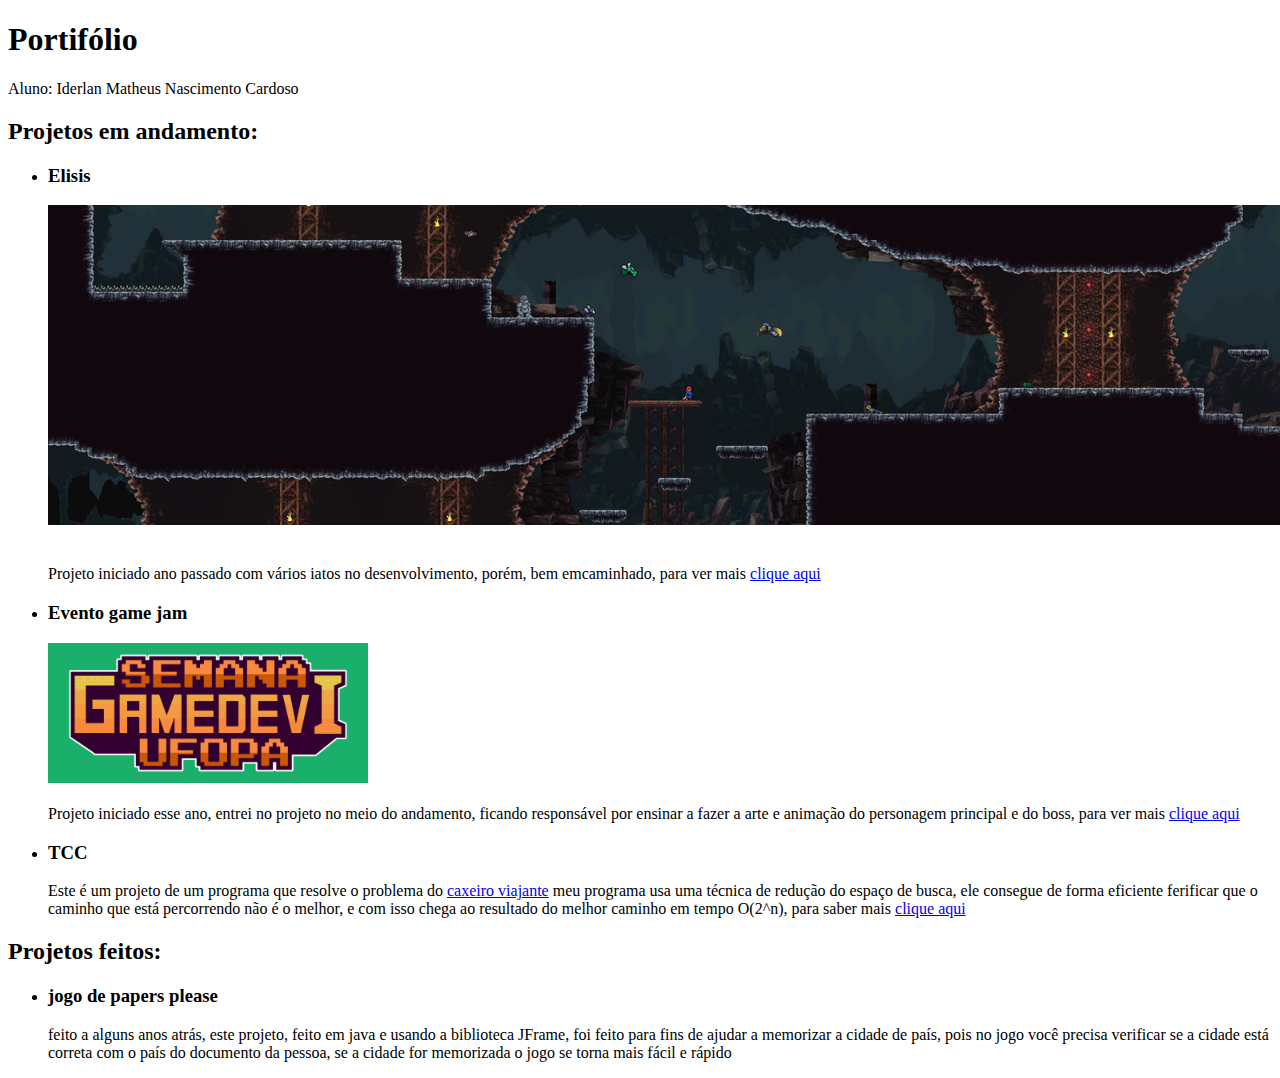
==== port-Iderlan/index.html @ c5cf3176 "add files" ====
<!DOCTYPE html>
<html lang="pt-br">
<head>
    <meta charset="UTF-8">
    <meta name="viewport" content="width=device-width, initial-scale=1.0">
    <title>Document</title>
</head>
<body>
    <h1>Portifólio</h1>
    <p1>Aluno: Iderlan Matheus Nascimento Cardoso</p1>
    <h2>Projetos em andamento:</h2>
    <ul>
        <li>
            <h3>Elisis</h3>
            <img src="imagens/print.png" 
            alt="imagem de um jogo 2D" height="320" width="1280">
            
            <p1><br><br>Projeto iniciado ano passado com vários iatos no desenvolvimento, porém, bem emcaminhado, para ver mais <a href="projetos/Elisis.html">clique aqui</a></p1>
        </li>
        <li>
            <h3>Evento game jam</h3>
            <img src="imagens/logo.jpeg" 
            alt="imagem da logo de um evento: semana game dev 1 ufopa" height="140" width="320">
            
            <p1><br><br>Projeto iniciado esse ano, entrei no projeto no meio do andamento, ficando responsável por ensinar a fazer a arte e animação do personagem principal e do boss, para ver mais <a href="projetos/gameJam.html">clique aqui</a></p1>
        </li>
        <li>
            <h3>TCC</h3>
            
            <p1>Este é um projeto de um programa que resolve o problema do <a href="https://pt.wikipedia.org/wiki/Problema_do_caixeiro-viajante">caxeiro viajante</a> meu programa usa uma técnica de redução do espaço de busca, ele consegue de forma eficiente ferificar que o caminho que está percorrendo não é o melhor, e com isso chega ao resultado do melhor caminho em tempo O(2^n), para saber mais <a href="projetos/TCC.html">clique aqui</a></p1>
        </li>
    </ul>
    <h2>Projetos feitos:</h2>
    <ul>
        <li>
            <h3>jogo de papers please</h3>
            <p1> feito a alguns anos atrás, este projeto, feito em java e usando a biblioteca JFrame, foi feito para fins de ajudar a memorizar a cidade de país, pois no jogo você precisa verificar se a cidade está correta com o país do documento da pessoa, se a cidade for memorizada o jogo se torna mais fácil e rápido</p1>
        </li>
    </ul>
</body>
</html>
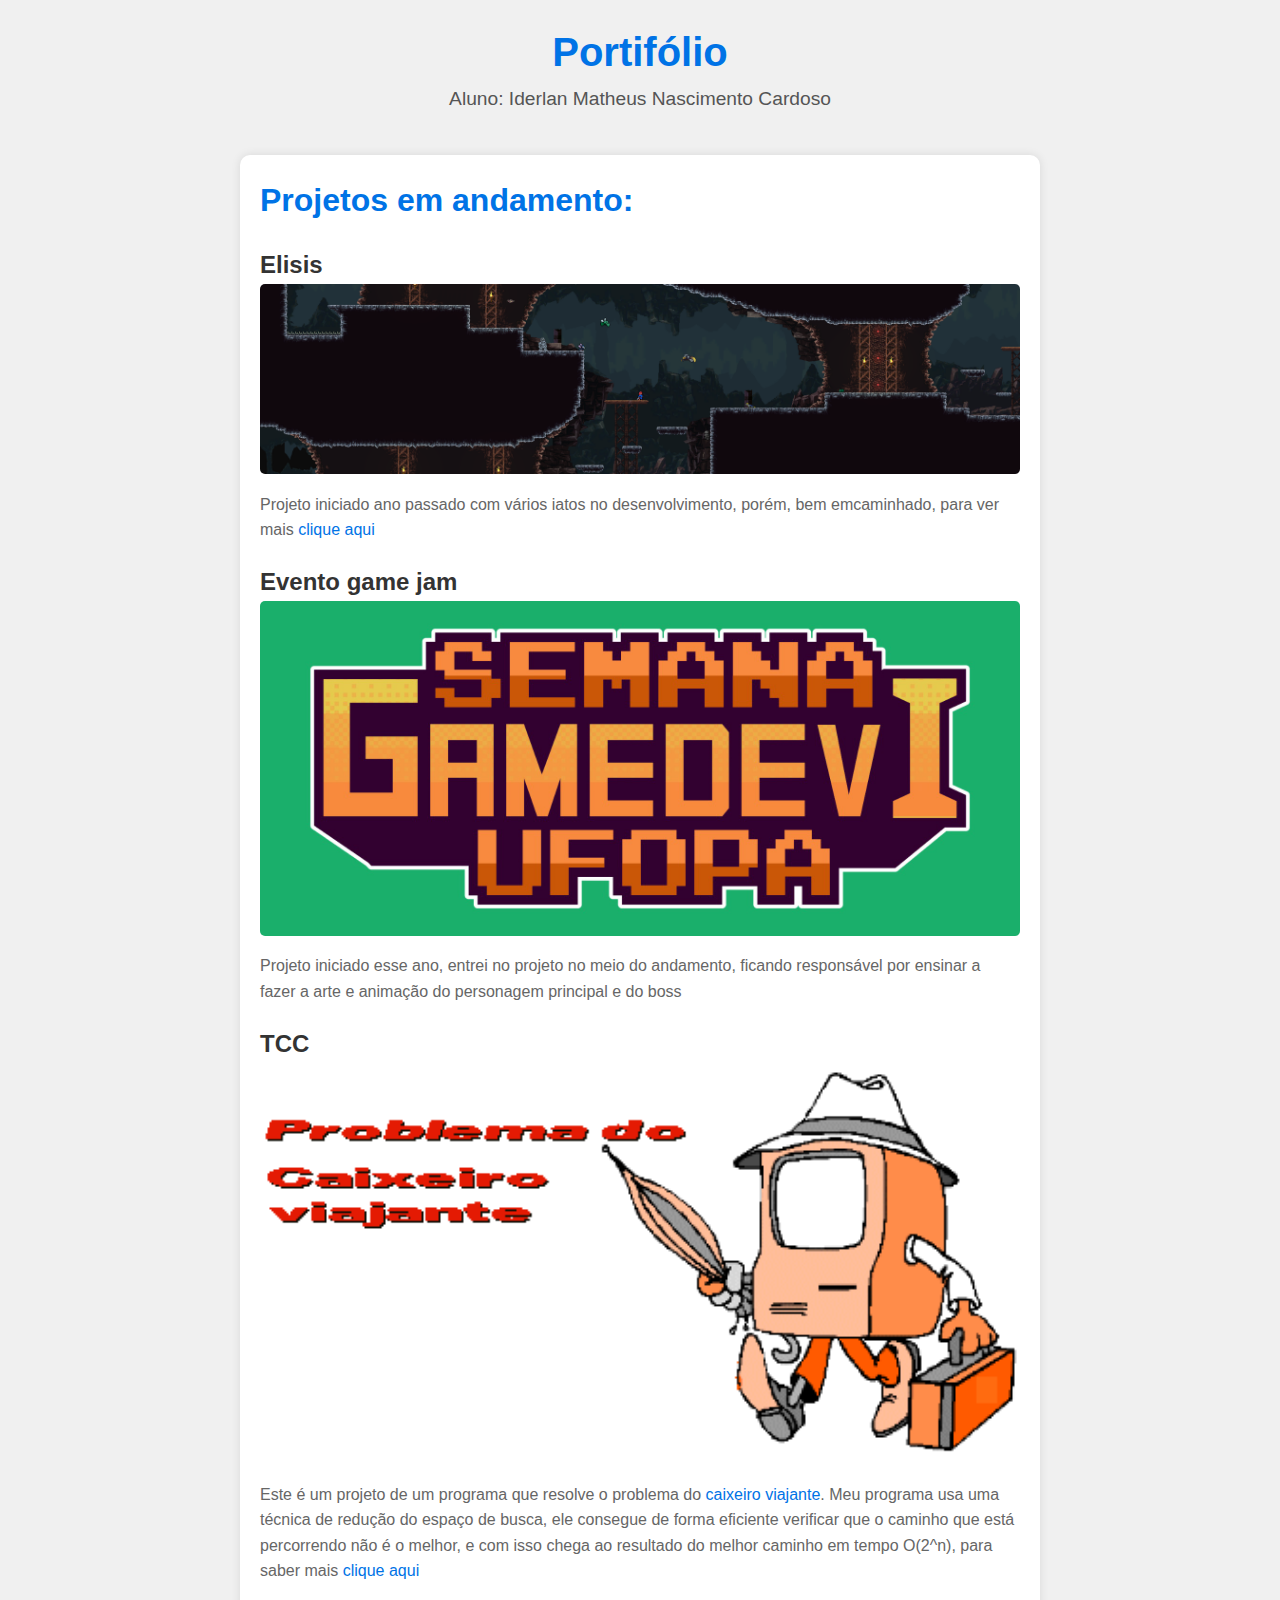
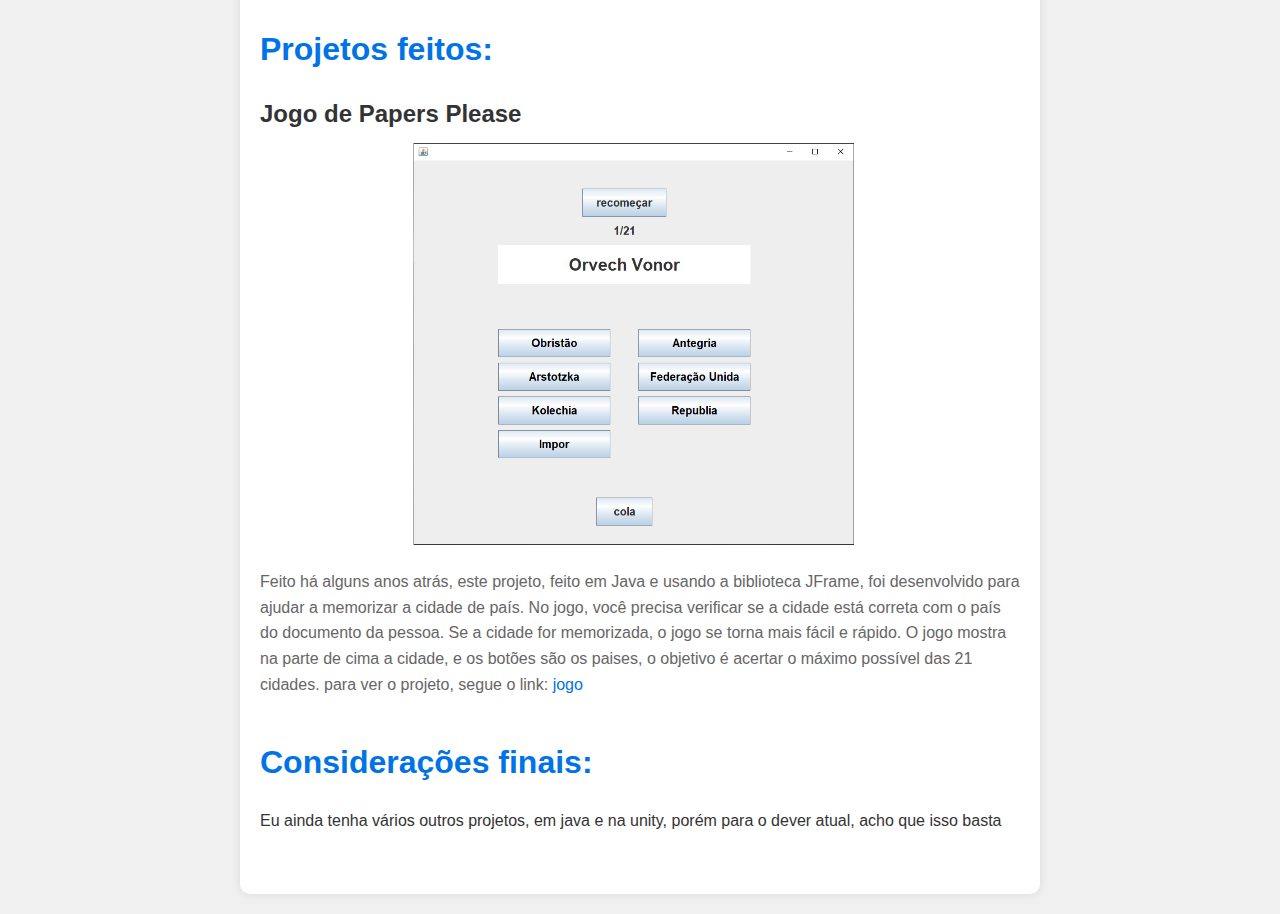
==== commit 27611b85: "add: css && javascript files" ====
--- a/port-Iderlan/index.html
+++ b/port-Iderlan/index.html
@@ -3,39 +3,59 @@
 <head>
     <meta charset="UTF-8">
     <meta name="viewport" content="width=device-width, initial-scale=1.0">
-    <title>Document</title>
+    <title>Portifólio</title>
+    <link rel="stylesheet" href="styles.css">
 </head>
 <body>
-    <h1>Portifólio</h1>
-    <p1>Aluno: Iderlan Matheus Nascimento Cardoso</p1>
-    <h2>Projetos em andamento:</h2>
-    <ul>
-        <li>
-            <h3>Elisis</h3>
-            <img src="imagens/print.png" 
-            alt="imagem de um jogo 2D" height="320" width="1280">
-            
-            <p1><br><br>Projeto iniciado ano passado com vários iatos no desenvolvimento, porém, bem emcaminhado, para ver mais <a href="projetos/Elisis.html">clique aqui</a></p1>
-        </li>
-        <li>
-            <h3>Evento game jam</h3>
-            <img src="imagens/logo.jpeg" 
-            alt="imagem da logo de um evento: semana game dev 1 ufopa" height="140" width="320">
-            
-            <p1><br><br>Projeto iniciado esse ano, entrei no projeto no meio do andamento, ficando responsável por ensinar a fazer a arte e animação do personagem principal e do boss, para ver mais <a href="projetos/gameJam.html">clique aqui</a></p1>
-        </li>
-        <li>
-            <h3>TCC</h3>
-            
-            <p1>Este é um projeto de um programa que resolve o problema do <a href="https://pt.wikipedia.org/wiki/Problema_do_caixeiro-viajante">caxeiro viajante</a> meu programa usa uma técnica de redução do espaço de busca, ele consegue de forma eficiente ferificar que o caminho que está percorrendo não é o melhor, e com isso chega ao resultado do melhor caminho em tempo O(2^n), para saber mais <a href="projetos/TCC.html">clique aqui</a></p1>
-        </li>
-    </ul>
-    <h2>Projetos feitos:</h2>
-    <ul>
-        <li>
-            <h3>jogo de papers please</h3>
-            <p1> feito a alguns anos atrás, este projeto, feito em java e usando a biblioteca JFrame, foi feito para fins de ajudar a memorizar a cidade de país, pois no jogo você precisa verificar se a cidade está correta com o país do documento da pessoa, se a cidade for memorizada o jogo se torna mais fácil e rápido</p1>
-        </li>
-    </ul>
+    <header>
+        <h1>Portifólio</h1>
+        <p>Aluno: Iderlan Matheus Nascimento Cardoso</p>
+    </header>
+    <main>
+        <section>
+            <h2>Projetos em andamento:</h2>
+            <ul>
+                <li>
+                    <h3>Elisis</h3>
+                    <img src="imagens/print.png" alt="imagem de um jogo 2D" height="320" width="1280">
+                    <p>Projeto iniciado ano passado com vários iatos no desenvolvimento, porém, bem emcaminhado, para ver mais <a href="projetos/Elisis.html">clique aqui</a></p>
+                </li>
+                <li>
+                    <h3>Evento game jam</h3>
+                    <img src="imagens/logo.jpeg" alt="imagem da logo de um evento: semana game dev 1 ufopa" height="140" width="320">
+                    <p>Projeto iniciado esse ano, entrei no projeto no meio do andamento, ficando responsável por ensinar a fazer a arte e animação do personagem principal e do boss</p>
+                </li>
+                <li>
+                    <h3>TCC</h3>
+                    <img src="imagens/TSP.gif" alt="imagem representando um grafo">
+                    <p>Este é um projeto de um programa que resolve o problema do <a href="https://pt.wikipedia.org/wiki/Problema_do_caixeiro-viajante">caixeiro viajante</a>. Meu programa usa uma técnica de redução do espaço de busca, ele consegue de forma eficiente verificar que o caminho que está percorrendo não é o melhor, e com isso chega ao resultado do melhor caminho em tempo O(2^n), para saber mais <a href="projetos/TCC.html">clique aqui</a></p>
+                </li>
+            </ul>
+        </section>
+        <section>
+            <h2>Projetos feitos:</h2>
+            <ul>
+                <li>
+                    <h3>Jogo de Papers Please</h3>
+                    <img src="imagens/meu jogo.png" alt="imagem do jogo papers please">
+                    <p>
+                    Feito há alguns anos atrás, este projeto, feito em Java e usando a biblioteca JFrame, 
+                    foi desenvolvido para ajudar a memorizar a cidade de país. No jogo, você precisa verificar 
+                    se a cidade está correta com o país do documento da pessoa. Se a cidade for memorizada, 
+                    o jogo se torna mais fácil e rápido. O jogo mostra na parte de cima a cidade, e os botões são os paises,
+                    o objetivo é acertar o máximo possível das 21 cidades.
+                    para ver o projeto, segue o link: <a href="https://github.com/iderlan/papers-please-cities.git">jogo</a></p>
+                </li>
+            </ul>
+        </section>
+        <section>
+            <h2>Considerações finais:</h2>
+            <ul>
+                <li>
+                    <p1>Eu ainda tenha vários outros projetos, em java e na unity, porém para o dever atual, acho que isso basta</p1>
+                </li>
+            </ul>
+        </section>
+    </main>
 </body>
-</html>+</html>
--- a/port-Iderlan/styles.css
+++ b/port-Iderlan/styles.css
@@ -0,0 +1,87 @@
+/* Reset básico */
+* {
+    margin: 0;
+    padding: 0;
+    box-sizing: border-box;
+}
+
+/* Estilo do corpo */
+body {
+    font-family: 'Arial', sans-serif;
+    background-color: #f0f0f0;
+    color: #333;
+    line-height: 1.6;
+    padding: 20px;
+}
+
+/* Estilo do cabeçalho */
+header {
+    text-align: center;
+    margin-bottom: 40px;
+}
+
+header h1 {
+    font-size: 2.5em;
+    color: #0073e6;
+}
+
+header p {
+    font-size: 1.2em;
+    color: #555;
+}
+
+/* Estilo do main */
+main {
+    max-width: 800px;
+    margin: 0 auto;
+    background-color: #fff;
+    padding: 20px;
+    box-shadow: 0 0 10px rgba(0, 0, 0, 0.1);
+    border-radius: 10px;
+}
+
+/* Estilo das seções */
+section {
+    margin-bottom: 40px;
+}
+
+section h2 {
+    font-size: 2em;
+    color: #0073e6;
+    margin-bottom: 20px;
+}
+
+/* Estilo das listas */
+ul {
+    list-style: none;
+}
+
+ul li {
+    margin-bottom: 20px;
+}
+
+ul li h3 {
+    font-size: 1.5em;
+    color: #333;
+}
+
+ul li img {
+    width: 100%;
+    height: auto;
+    margin-bottom: 10px;
+    border-radius: 5px;
+}
+
+ul li p {
+    font-size: 1em;
+    color: #666;
+}
+
+ul li a {
+    color: #0073e6;
+    text-decoration: none;
+}
+
+ul li a:hover {
+    text-decoration: underline;
+}
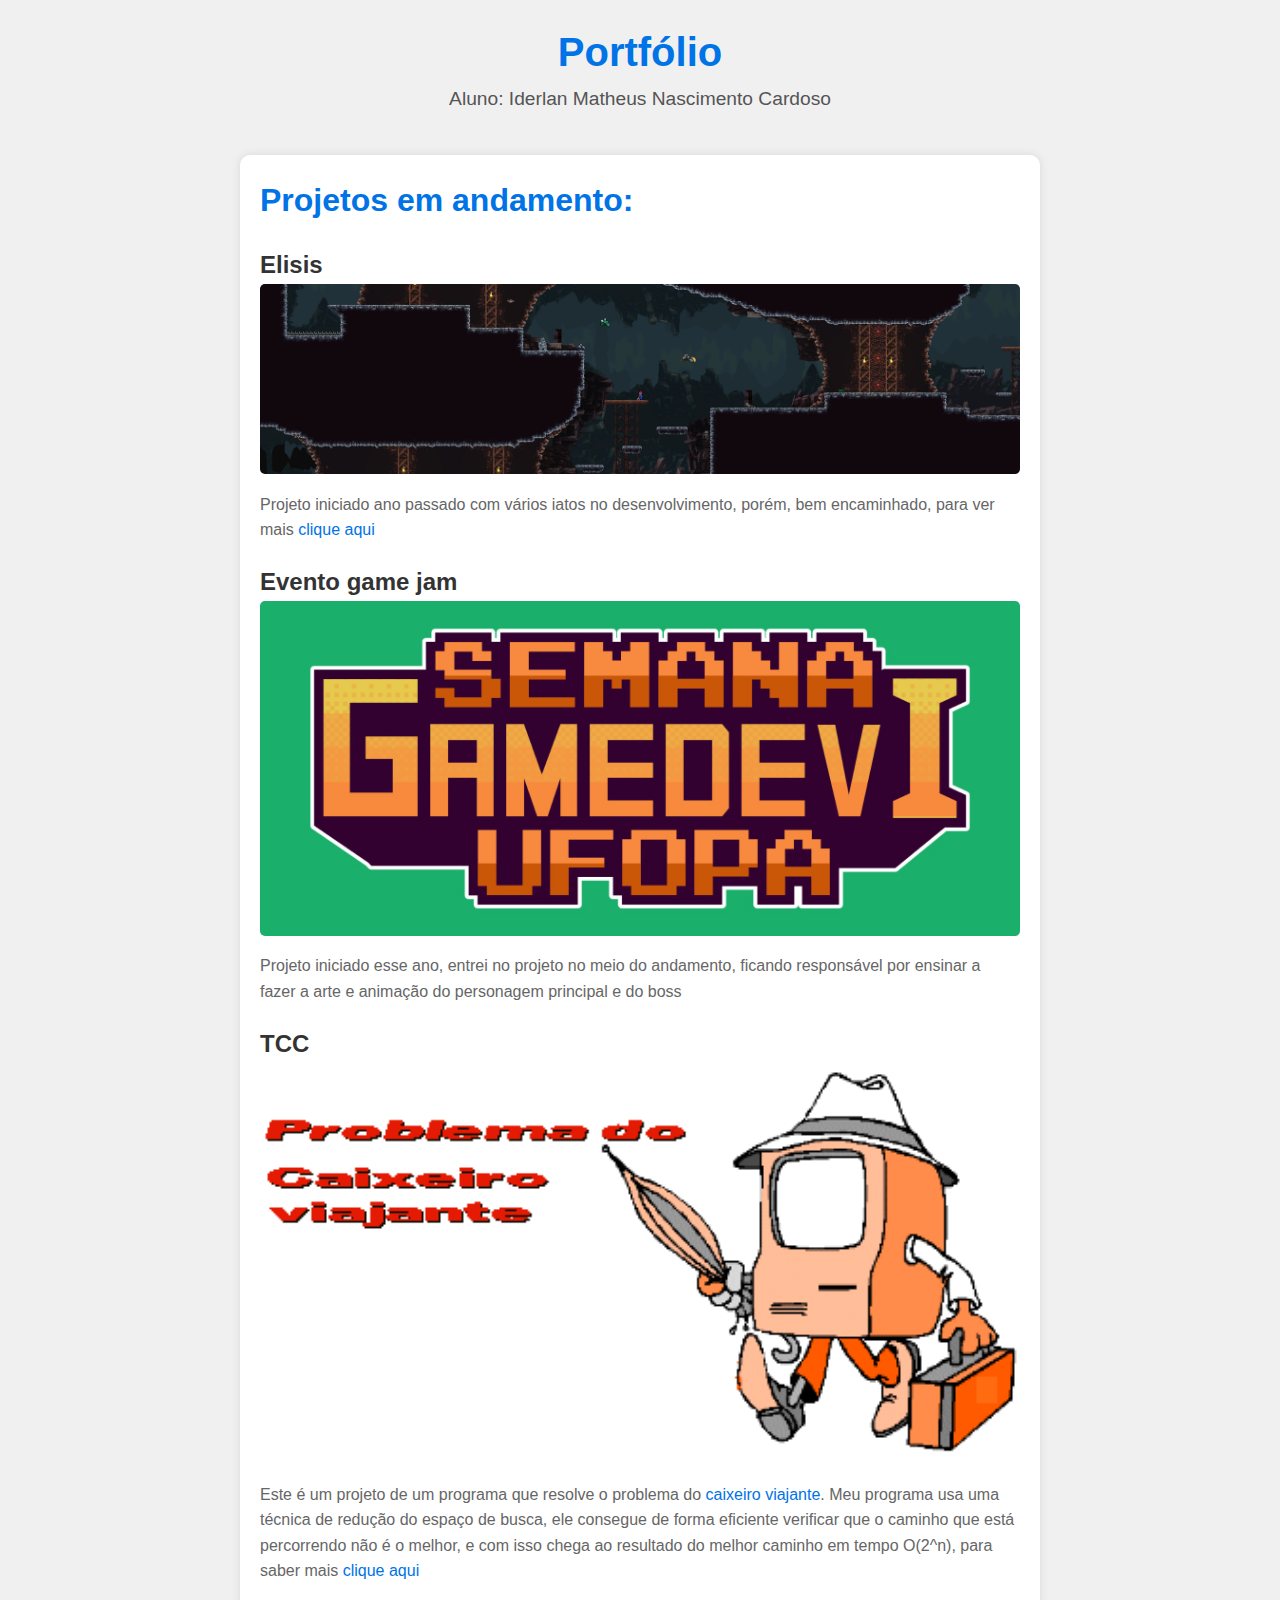
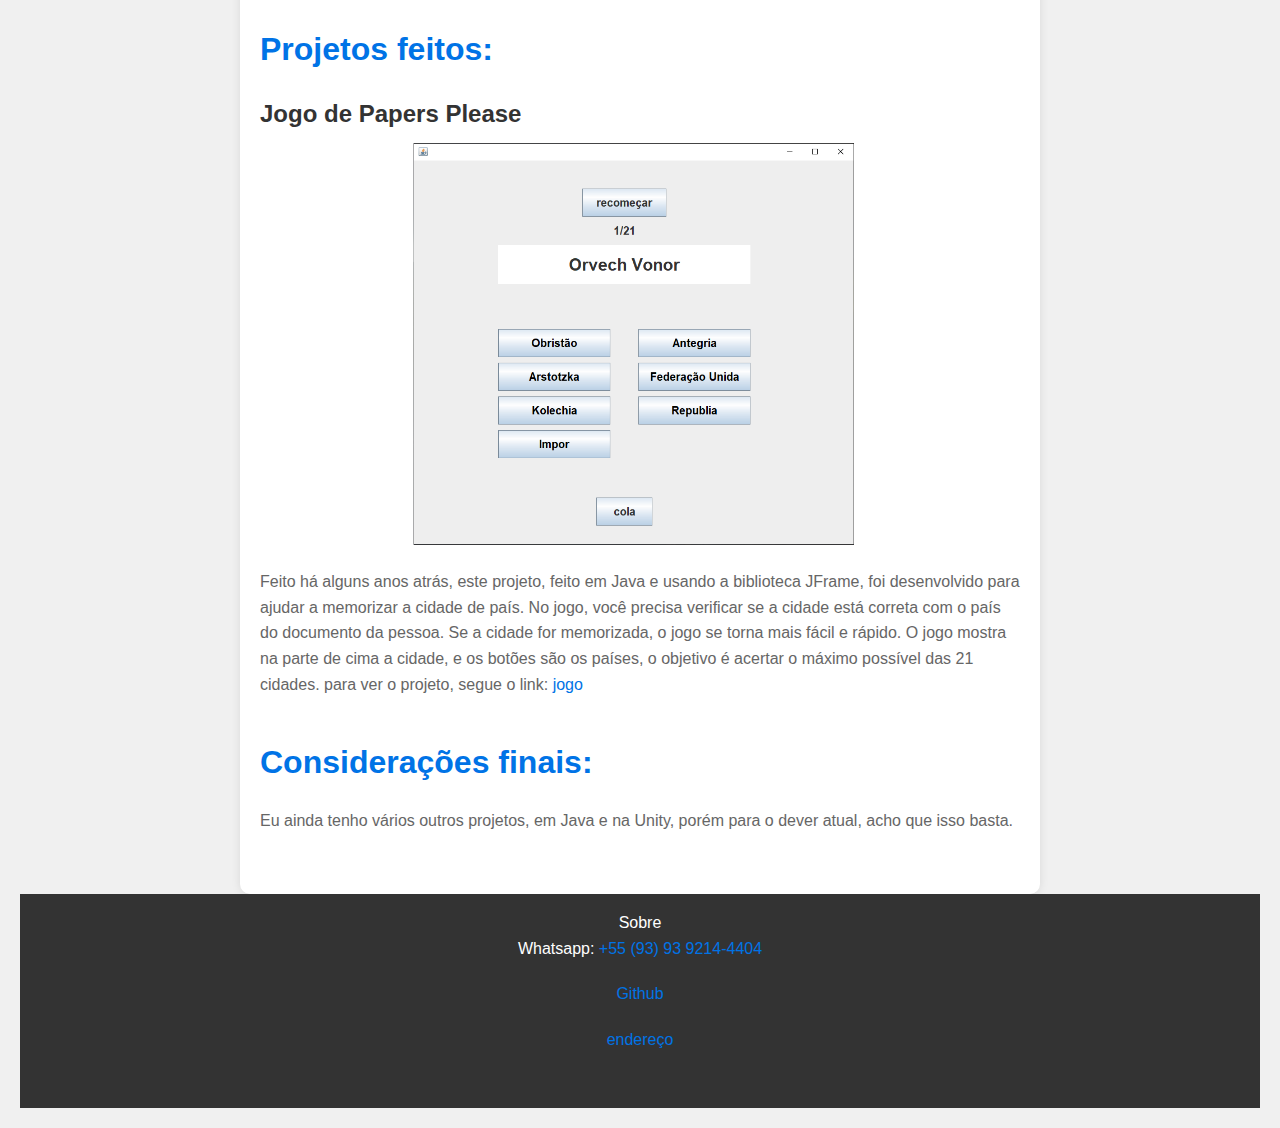
==== commit 166cb32d: "remove, edit files" ====
--- a/port-Iderlan/index.html
+++ b/port-Iderlan/index.html
@@ -3,12 +3,12 @@
 <head>
     <meta charset="UTF-8">
     <meta name="viewport" content="width=device-width, initial-scale=1.0">
-    <title>Portifólio</title>
+    <title>Portfólio</title>
     <link rel="stylesheet" href="styles.css">
 </head>
 <body>
     <header>
-        <h1>Portifólio</h1>
+        <h1>Portfólio</h1>
         <p>Aluno: Iderlan Matheus Nascimento Cardoso</p>
     </header>
     <main>
@@ -18,7 +18,7 @@
                 <li>
                     <h3>Elisis</h3>
                     <img src="imagens/print.png" alt="imagem de um jogo 2D" height="320" width="1280">
-                    <p>Projeto iniciado ano passado com vários iatos no desenvolvimento, porém, bem emcaminhado, para ver mais <a href="projetos/Elisis.html">clique aqui</a></p>
+                    <p>Projeto iniciado ano passado com vários iatos no desenvolvimento, porém, bem encaminhado, para ver mais <a href="projetos/Elisis.html">clique aqui</a></p>
                 </li>
                 <li>
                     <h3>Evento game jam</h3>
@@ -42,7 +42,7 @@
                     Feito há alguns anos atrás, este projeto, feito em Java e usando a biblioteca JFrame, 
                     foi desenvolvido para ajudar a memorizar a cidade de país. No jogo, você precisa verificar 
                     se a cidade está correta com o país do documento da pessoa. Se a cidade for memorizada, 
-                    o jogo se torna mais fácil e rápido. O jogo mostra na parte de cima a cidade, e os botões são os paises,
+                    o jogo se torna mais fácil e rápido. O jogo mostra na parte de cima a cidade, e os botões são os países,
                     o objetivo é acertar o máximo possível das 21 cidades.
                     para ver o projeto, segue o link: <a href="https://github.com/iderlan/papers-please-cities.git">jogo</a></p>
                 </li>
@@ -52,10 +52,22 @@
             <h2>Considerações finais:</h2>
             <ul>
                 <li>
-                    <p1>Eu ainda tenha vários outros projetos, em java e na unity, porém para o dever atual, acho que isso basta</p1>
+                    <p>Eu ainda tenho vários outros projetos, em Java e na Unity, porém para o dever atual, acho que isso basta.</p>
                 </li>
             </ul>
         </section>
     </main>
+    <footer>
+        <p>Sobre</p>
+        <header>
+        <nav>
+            <ul>
+                <li>Whatsapp: <a href="https://wa.me/5593992144404">+55 (93) 93 9214-4404</a></li>
+                <li><a href="https://github.com/iderlan?tab=repositories">Github</a></li>
+                <li><a href="https://maps.app.goo.gl/HrcU9iVBmJk34ZBe7">endereço</a></li>
+            </ul>
+        </nav>
+    </header>
+    </footer>
 </body>
 </html>
--- a/port-Iderlan/styles.css
+++ b/port-Iderlan/styles.css
@@ -85,3 +85,10 @@
 ul li a:hover {
     text-decoration: underline;
 }
+
+footer {
+    background-color: #333;
+    color: white;
+    text-align: center;
+    padding: 1em;
+}